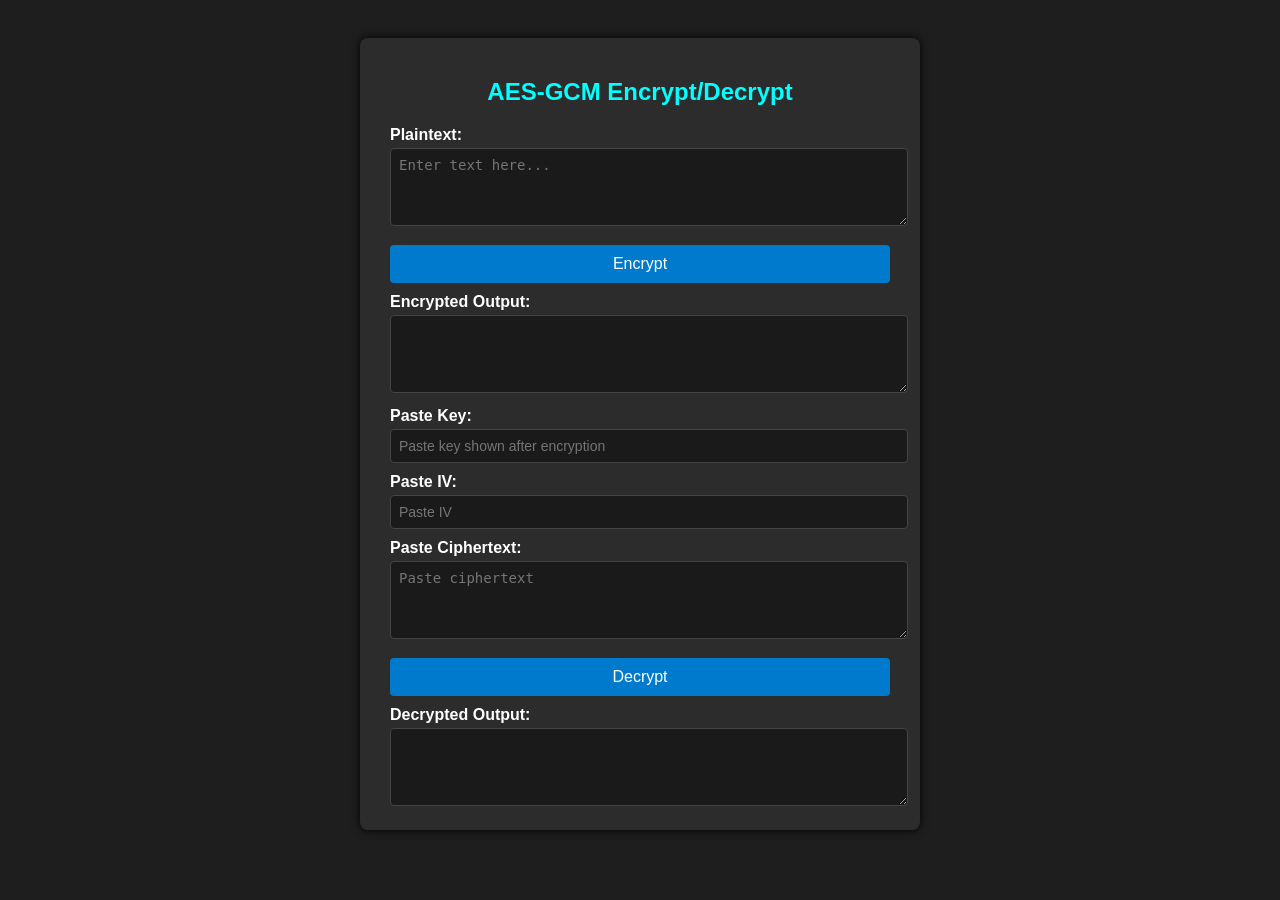
==== index.html @ a4bbe41b "C" ====
<!DOCTYPE html>
<html lang="en">
<head>
  <meta charset="UTF-8" />
  <title>AES-GCM Encrypt/Decrypt</title>
  <link rel="stylesheet" href="style.css" />
</head>
<body>
  <div class="container">
    <h2>AES-GCM Encrypt/Decrypt</h2>

    <label for="plaintext">Plaintext:</label>
    <textarea id="plaintext" placeholder="Enter text here..."></textarea>

    <button onclick="encrypt()">Encrypt</button>

    <label>Encrypted Output:</label>
    <textarea id="encryptedOutput" readonly></textarea>

    <label for="keyInput">Paste Key:</label>
    <input id="keyInput" type="text" placeholder="Paste key shown after encryption" />

    <label for="ivInput">Paste IV:</label>
    <input id="ivInput" type="text" placeholder="Paste IV" />

    <label for="cipherInput">Paste Ciphertext:</label>
    <textarea id="cipherInput" placeholder="Paste ciphertext"></textarea>

    <button onclick="decrypt()">Decrypt</button>

    <label>Decrypted Output:</label>
    <textarea id="decryptedOutput" readonly></textarea>
  </div>

  <script src="encrypt.js"></script>
</body>
</html>
---- style.css ----
body {
  background-color: #1e1e1e;
  color: #ffffff;
  font-family: "Segoe UI", sans-serif;
  display: flex;
  justify-content: center;
  padding-top: 30px;
}

.container {
  background-color: #2c2c2c;
  padding: 20px 30px;
  border-radius: 8px;
  width: 500px;
  box-shadow: 0 0 10px #000;
}

h2 {
  text-align: center;
  color: #00ffff;
}

label {
  display: block;
  margin-top: 10px;
  font-weight: bold;
}

input, textarea {
  width: 100%;
  background-color: #1a1a1a;
  border: 1px solid #444;
  color: #eee;
  padding: 8px;
  margin-top: 4px;
  border-radius: 4px;
  font-size: 14px;
  resize: vertical;
}

textarea {
  min-height: 60px;
}

button {
  width: 100%;
  margin-top: 15px;
  background-color: #007acc;
  color: white;
  border: none;
  padding: 10px;
  border-radius: 4px;
  font-size: 16px;
  cursor: pointer;
}

button:hover {
  background-color: #005f99;
}
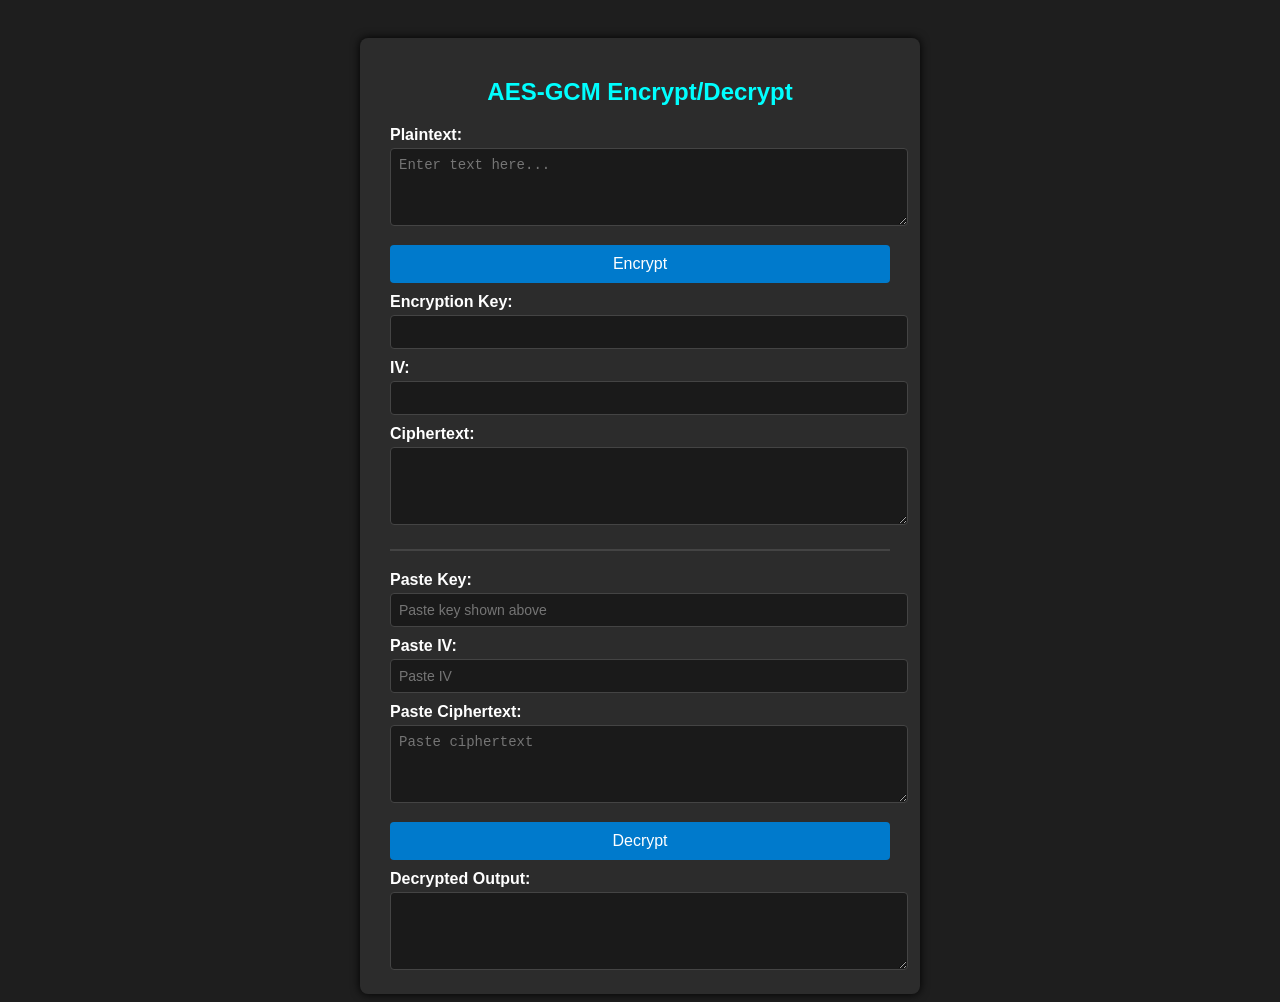
==== commit 326944d3: "C" ====
--- a/index.html
+++ b/index.html
@@ -14,11 +14,19 @@
 
     <button onclick="encrypt()">Encrypt</button>
 
-    <label>Encrypted Output:</label>
-    <textarea id="encryptedOutput" readonly></textarea>
+    <label for="keyBox">Encryption Key:</label>
+    <input id="keyBox" type="text" readonly />
+
+    <label for="ivBox">IV:</label>
+    <input id="ivBox" type="text" readonly />
+
+    <label for="cipherBox">Ciphertext:</label>
+    <textarea id="cipherBox" readonly></textarea>
+
+    <hr style="margin: 20px 0; border: 1px solid #444;" />
 
     <label for="keyInput">Paste Key:</label>
-    <input id="keyInput" type="text" placeholder="Paste key shown after encryption" />
+    <input id="keyInput" type="text" placeholder="Paste key shown above" />
 
     <label for="ivInput">Paste IV:</label>
     <input id="ivInput" type="text" placeholder="Paste IV" />
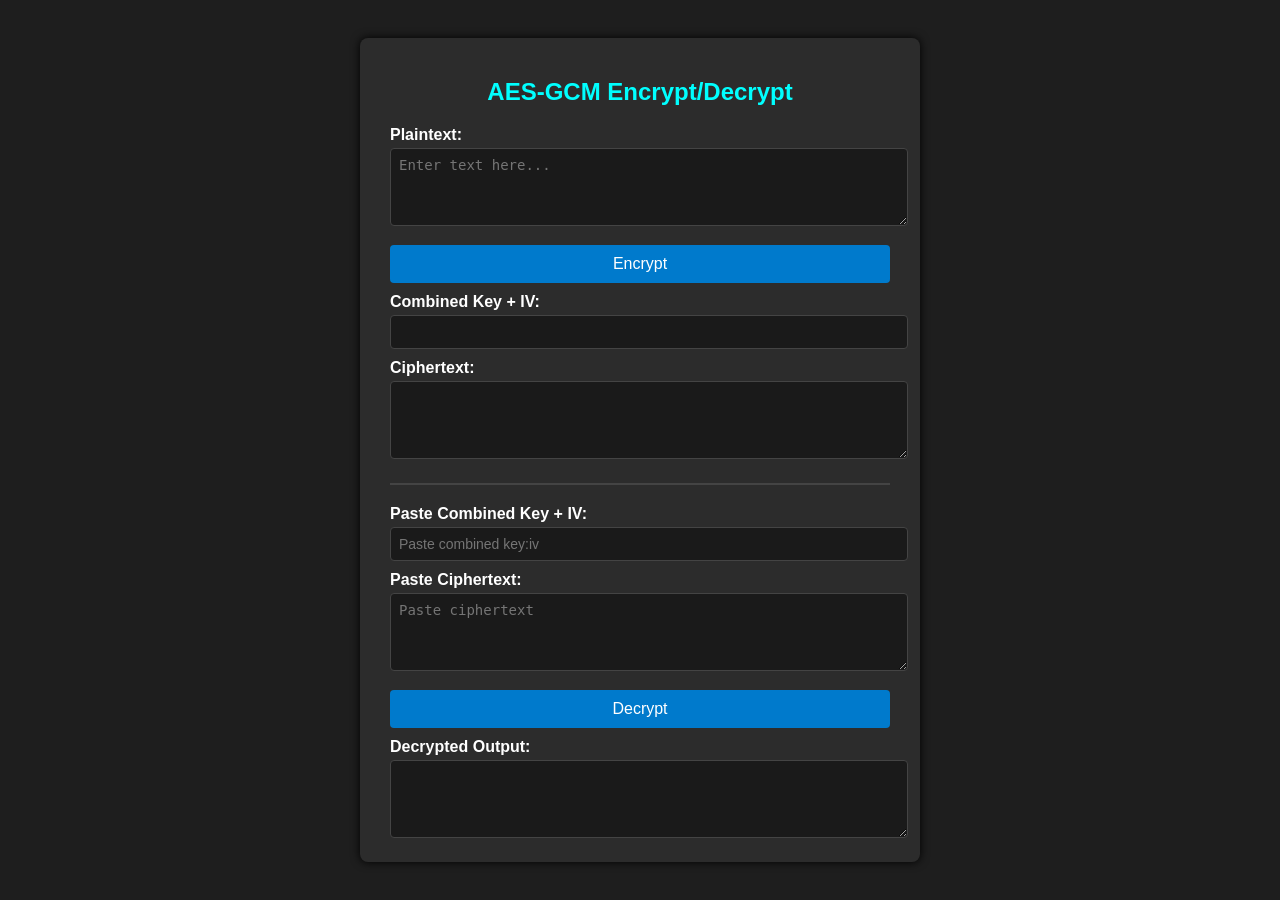
==== commit 0678f07e: "C" ====
--- a/index.html
+++ b/index.html
@@ -14,22 +14,16 @@
 
     <button onclick="encrypt()">Encrypt</button>
 
-    <label for="keyBox">Encryption Key:</label>
-    <input id="keyBox" type="text" readonly />
-
-    <label for="ivBox">IV:</label>
-    <input id="ivBox" type="text" readonly />
+    <label for="keyIvBox">Combined Key + IV:</label>
+    <input id="keyIvBox" type="text" readonly />
 
     <label for="cipherBox">Ciphertext:</label>
     <textarea id="cipherBox" readonly></textarea>
 
     <hr style="margin: 20px 0; border: 1px solid #444;" />
 
-    <label for="keyInput">Paste Key:</label>
-    <input id="keyInput" type="text" placeholder="Paste key shown above" />
-
-    <label for="ivInput">Paste IV:</label>
-    <input id="ivInput" type="text" placeholder="Paste IV" />
+    <label for="combinedInput">Paste Combined Key + IV:</label>
+    <input id="combinedInput" type="text" placeholder="Paste combined key:iv" />
 
     <label for="cipherInput">Paste Ciphertext:</label>
     <textarea id="cipherInput" placeholder="Paste ciphertext"></textarea>
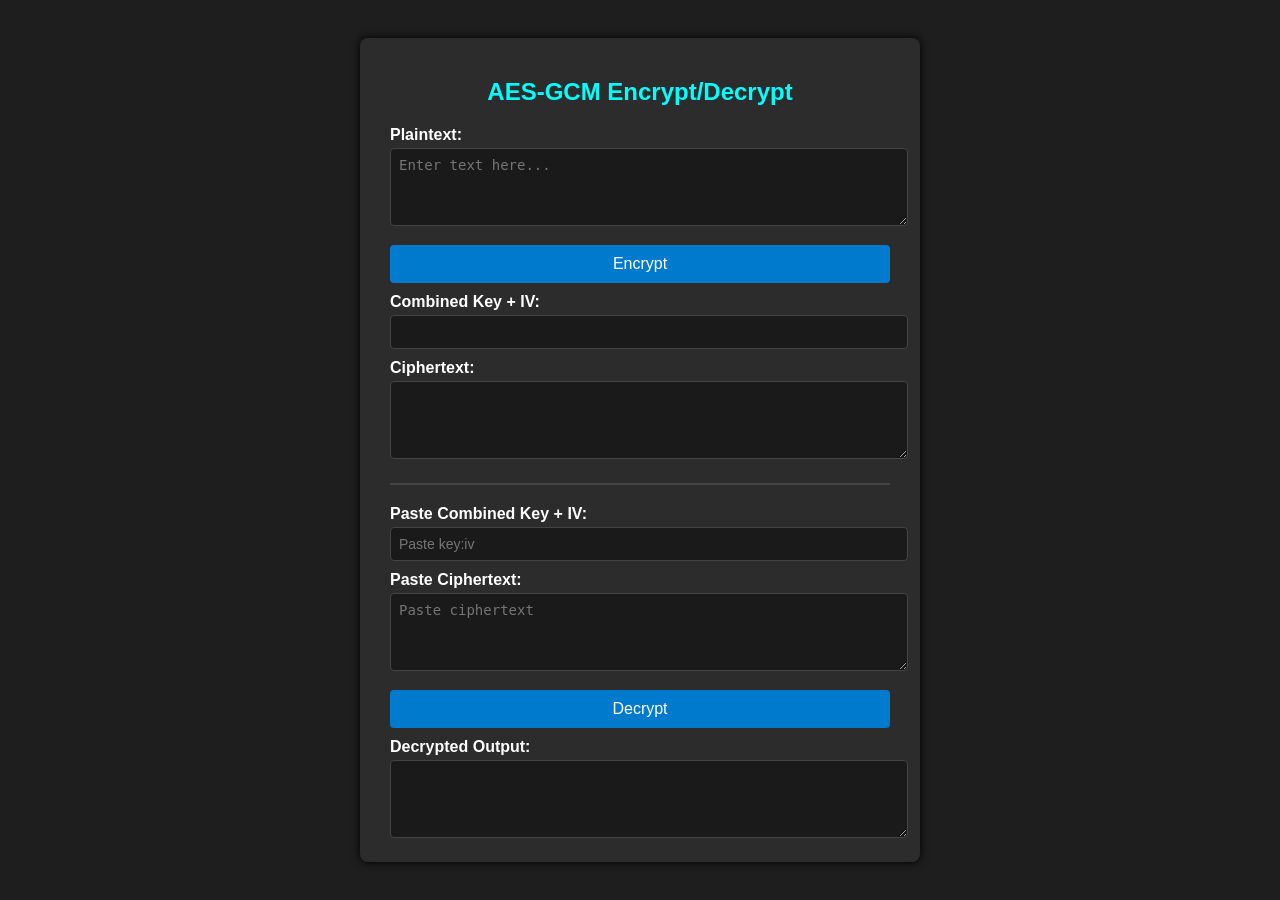
==== commit df406c39: "C" ====
--- a/index.html
+++ b/index.html
@@ -23,7 +23,7 @@
     <hr style="margin: 20px 0; border: 1px solid #444;" />
 
     <label for="combinedInput">Paste Combined Key + IV:</label>
-    <input id="combinedInput" type="text" placeholder="Paste combined key:iv" />
+    <input id="combinedInput" type="text" placeholder="Paste key:iv" />
 
     <label for="cipherInput">Paste Ciphertext:</label>
     <textarea id="cipherInput" placeholder="Paste ciphertext"></textarea>
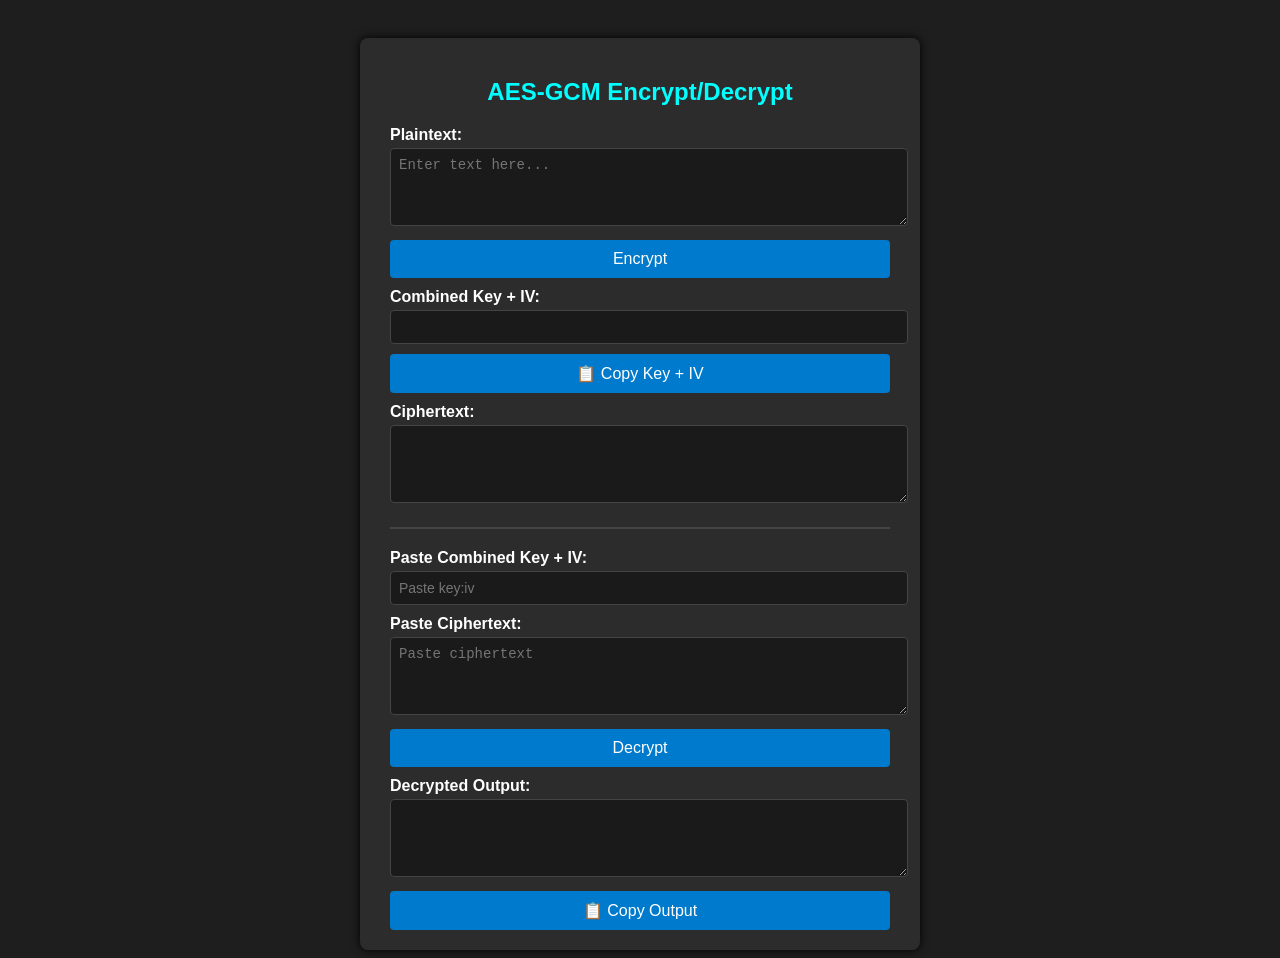
==== commit 6d2eee3c: "Combined code" ====
--- a/index.html
+++ b/index.html
@@ -3,7 +3,67 @@
 <head>
   <meta charset="UTF-8" />
   <title>AES-GCM Encrypt/Decrypt</title>
-  <link rel="stylesheet" href="style.css" />
+  <style>
+    body {
+      background-color: #1e1e1e;
+      color: #ffffff;
+      font-family: "Segoe UI", sans-serif;
+      display: flex;
+      justify-content: center;
+      padding-top: 30px;
+    }
+
+    .container {
+      background-color: #2c2c2c;
+      padding: 20px 30px;
+      border-radius: 8px;
+      width: 500px;
+      box-shadow: 0 0 10px #000;
+    }
+
+    h2 {
+      text-align: center;
+      color: #00ffff;
+    }
+
+    label {
+      display: block;
+      margin-top: 10px;
+      font-weight: bold;
+    }
+
+    input, textarea {
+      width: 100%;
+      background-color: #1a1a1a;
+      border: 1px solid #444;
+      color: #eee;
+      padding: 8px;
+      margin-top: 4px;
+      border-radius: 4px;
+      font-size: 14px;
+      resize: vertical;
+    }
+
+    textarea {
+      min-height: 60px;
+    }
+
+    button {
+      width: 100%;
+      margin-top: 10px;
+      background-color: #007acc;
+      color: white;
+      border: none;
+      padding: 10px;
+      border-radius: 4px;
+      font-size: 16px;
+      cursor: pointer;
+    }
+
+    button:hover {
+      background-color: #005f99;
+    }
+  </style>
 </head>
 <body>
   <div class="container">
@@ -11,11 +71,11 @@
 
     <label for="plaintext">Plaintext:</label>
     <textarea id="plaintext" placeholder="Enter text here..."></textarea>
-
     <button onclick="encrypt()">Encrypt</button>
 
     <label for="keyIvBox">Combined Key + IV:</label>
     <input id="keyIvBox" type="text" readonly />
+    <button onclick="copyToClipboard('keyIvBox')">📋 Copy Key + IV</button>
 
     <label for="cipherBox">Ciphertext:</label>
     <textarea id="cipherBox" readonly></textarea>
@@ -32,8 +92,125 @@
 
     <label>Decrypted Output:</label>
     <textarea id="decryptedOutput" readonly></textarea>
+    <button onclick="copyToClipboard('decryptedOutput')">📋 Copy Output</button>
   </div>
 
-  <script src="encrypt.js"></script>
+  <script>
+    console.log("🔧 AES-GCM script loaded");
+
+    function strToBuf(str) {
+      return new TextEncoder().encode(str);
+    }
+
+    function bufToStr(buf) {
+      return new TextDecoder().decode(buf);
+    }
+
+    function bufToBase64(buffer) {
+      return btoa(String.fromCharCode(...new Uint8Array(buffer)));
+    }
+
+    function base64ToBuf(base64) {
+      return Uint8Array.from(atob(base64), c => c.charCodeAt(0));
+    }
+
+    async function generateKey() {
+      return await window.crypto.subtle.generateKey(
+        { name: "AES-GCM", length: 256 },
+        true,
+        ["encrypt", "decrypt"]
+      );
+    }
+
+    async function exportKey(key) {
+      const raw = await window.crypto.subtle.exportKey("raw", key);
+      return bufToBase64(raw);
+    }
+
+    async function importKey(base64Key) {
+      const raw = base64ToBuf(base64Key);
+      return await window.crypto.subtle.importKey(
+        "raw",
+        raw,
+        "AES-GCM",
+        true,
+        ["encrypt", "decrypt"]
+      );
+    }
+
+    async function encrypt() {
+      const plaintext = document.getElementById("plaintext").value.trim();
+      if (!plaintext) return alert("⚠ Please enter some text to encrypt.");
+
+      try {
+        const iv = window.crypto.getRandomValues(new Uint8Array(12));
+        const key = await generateKey();
+        const encrypted = await window.crypto.subtle.encrypt(
+          { name: "AES-GCM", iv },
+          key,
+          strToBuf(plaintext)
+        );
+
+        const keyBase64 = await exportKey(key);
+        const ivBase64 = bufToBase64(iv);
+        const cipherBase64 = bufToBase64(encrypted);
+        const combined = keyBase64 + ":" + ivBase64;
+
+        document.getElementById("keyIvBox").value = combined;
+        document.getElementById("cipherBox").value = cipherBase64;
+        document.getElementById("combinedInput").value = combined;
+        document.getElementById("cipherInput").value = cipherBase64;
+      } catch (error) {
+        alert("❌ Encryption error: " + error.message);
+      }
+    }
+
+    async function decrypt() {
+      const combined = document.getElementById("combinedInput").value.trim();
+      const cipherBase64 = document.getElementById("cipherInput").value.trim();
+
+      if (!combined || !cipherBase64)
+        return alert("⚠ Please fill in both the combined key+IV and ciphertext.");
+
+      try {
+        const [keyBase64, ivBase64] = combined.split(":");
+        if (!keyBase64 || !ivBase64)
+          throw new Error("Invalid format. Use key:iv");
+
+        const key = await importKey(keyBase64);
+        const iv = base64ToBuf(ivBase64);
+        const ciphertext = base64ToBuf(cipherBase64);
+
+        const decrypted = await window.crypto.subtle.decrypt(
+          { name: "AES-GCM", iv },
+          key,
+          ciphertext
+        );
+
+        document.getElementById("decryptedOutput").value = bufToStr(decrypted);
+      } catch (err) {
+        document.getElementById("decryptedOutput").value =
+          "❌ Decryption failed: " + err.message;
+      }
+    }
+
+    function copyToClipboard(elementId) {
+      const el = document.getElementById(elementId);
+      if (!el) return alert("⚠ Field not found!");
+
+      el.select?.();
+      el.setSelectionRange?.(0, 99999);
+
+      try {
+        navigator.clipboard.writeText(el.value || el.innerText).then(() => {
+          alert("✅ Copied to clipboard!");
+        }).catch(err => {
+          alert("❌ Clipboard copy failed: " + err.message);
+        });
+      } catch (err) {
+        alert("❌ Copy not supported in this browser.");
+      }
+    }
+  </script>
 </body>
 </html>
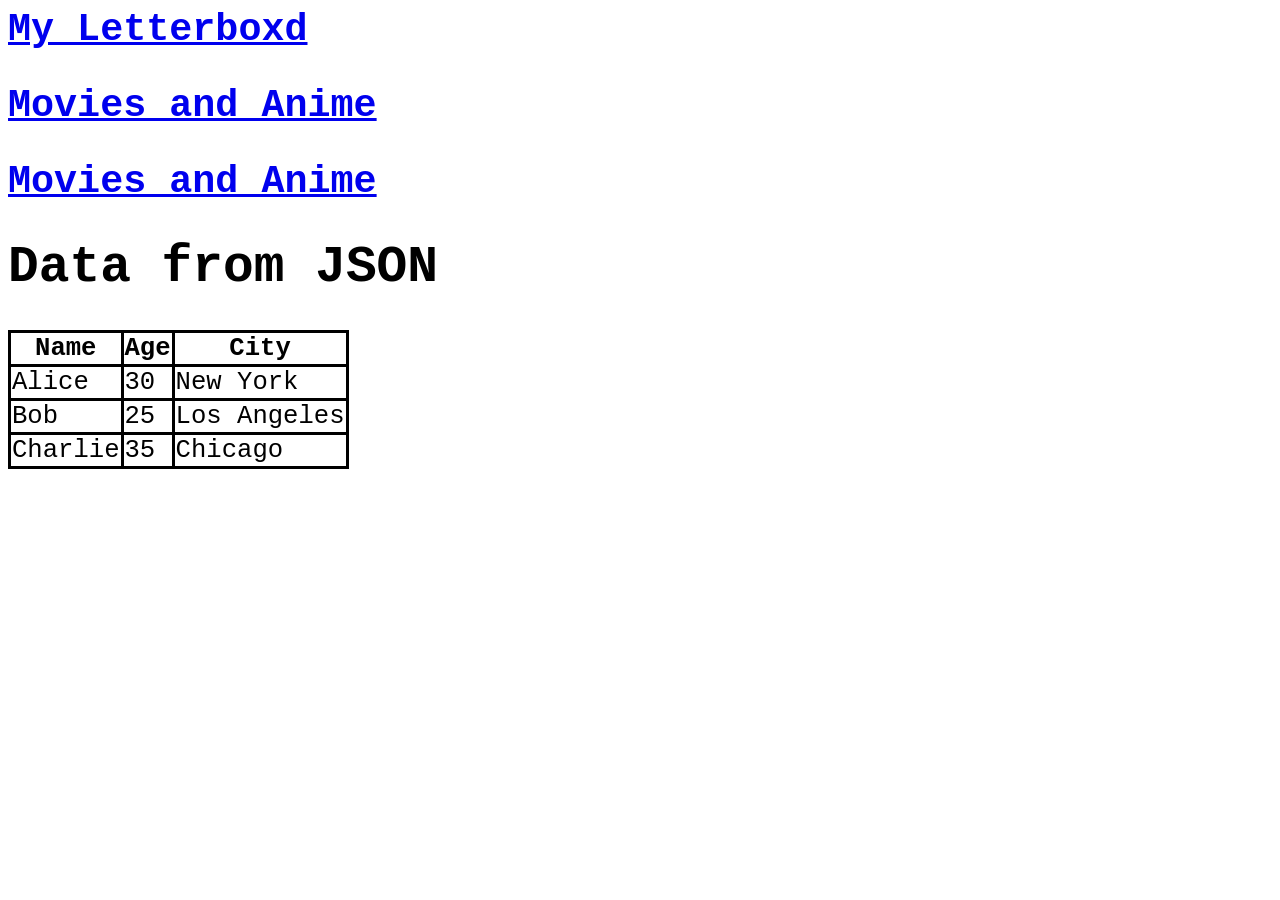
==== commit 84e0f643: "C" ====
--- a/index.html
+++ b/index.html
@@ -1,216 +1,64 @@
-<!DOCTYPE html>
-<html lang="en">
-<head>
-  <meta charset="UTF-8" />
-  <title>AES-GCM Encrypt/Decrypt</title>
-  <style>
-    body {
-      background-color: #1e1e1e;
-      color: #ffffff;
-      font-family: "Segoe UI", sans-serif;
-      display: flex;
-      justify-content: center;
-      padding-top: 30px;
-    }
-
-    .container {
-      background-color: #2c2c2c;
-      padding: 20px 30px;
-      border-radius: 8px;
-      width: 500px;
-      box-shadow: 0 0 10px #000;
-    }
-
-    h2 {
-      text-align: center;
-      color: #00ffff;
-    }
-
-    label {
-      display: block;
-      margin-top: 10px;
-      font-weight: bold;
-    }
-
-    input, textarea {
-      width: 100%;
-      background-color: #1a1a1a;
-      border: 1px solid #444;
-      color: #eee;
-      padding: 8px;
-      margin-top: 4px;
-      border-radius: 4px;
-      font-size: 14px;
-      resize: vertical;
-    }
-
-    textarea {
-      min-height: 60px;
-    }
-
-    button {
-      width: 100%;
-      margin-top: 10px;
-      background-color: #007acc;
-      color: white;
-      border: none;
-      padding: 10px;
-      border-radius: 4px;
-      font-size: 16px;
-      cursor: pointer;
-    }
-
-    button:hover {
-      background-color: #005f99;
-    }
-  </style>
-</head>
-<body>
-  <div class="container">
-    <h2>AES-GCM Encrypt/Decrypt</h2>
-
-    <label for="plaintext">Plaintext:</label>
-    <textarea id="plaintext" placeholder="Enter text here..."></textarea>
-    <button onclick="encrypt()">Encrypt</button>
-
-    <label for="keyIvBox">Combined Key + IV:</label>
-    <input id="keyIvBox" type="text" readonly />
-    <button onclick="copyToClipboard('keyIvBox')">📋 Copy Key + IV</button>
-
-    <label for="cipherBox">Ciphertext:</label>
-    <textarea id="cipherBox" readonly></textarea>
-
-    <hr style="margin: 20px 0; border: 1px solid #444;" />
-
-    <label for="combinedInput">Paste Combined Key + IV:</label>
-    <input id="combinedInput" type="text" placeholder="Paste key:iv" />
-
-    <label for="cipherInput">Paste Ciphertext:</label>
-    <textarea id="cipherInput" placeholder="Paste ciphertext"></textarea>
-
-    <button onclick="decrypt()">Decrypt</button>
-
-    <label>Decrypted Output:</label>
-    <textarea id="decryptedOutput" readonly></textarea>
-    <button onclick="copyToClipboard('decryptedOutput')">📋 Copy Output</button>
-  </div>
-
-  <script>
-    console.log("🔧 AES-GCM script loaded");
-
-    function strToBuf(str) {
-      return new TextEncoder().encode(str);
-    }
-
-    function bufToStr(buf) {
-      return new TextDecoder().decode(buf);
-    }
-
-    function bufToBase64(buffer) {
-      return btoa(String.fromCharCode(...new Uint8Array(buffer)));
-    }
-
-    function base64ToBuf(base64) {
-      return Uint8Array.from(atob(base64), c => c.charCodeAt(0));
-    }
-
-    async function generateKey() {
-      return await window.crypto.subtle.generateKey(
-        { name: "AES-GCM", length: 256 },
-        true,
-        ["encrypt", "decrypt"]
-      );
-    }
-
-    async function exportKey(key) {
-      const raw = await window.crypto.subtle.exportKey("raw", key);
-      return bufToBase64(raw);
-    }
-
-    async function importKey(base64Key) {
-      const raw = base64ToBuf(base64Key);
-      return await window.crypto.subtle.importKey(
-        "raw",
-        raw,
-        "AES-GCM",
-        true,
-        ["encrypt", "decrypt"]
-      );
-    }
-
-    async function encrypt() {
-      const plaintext = document.getElementById("plaintext").value.trim();
-      if (!plaintext) return alert("⚠ Please enter some text to encrypt.");
-
-      try {
-        const iv = window.crypto.getRandomValues(new Uint8Array(12));
-        const key = await generateKey();
-        const encrypted = await window.crypto.subtle.encrypt(
-          { name: "AES-GCM", iv },
-          key,
-          strToBuf(plaintext)
-        );
-
-        const keyBase64 = await exportKey(key);
-        const ivBase64 = bufToBase64(iv);
-        const cipherBase64 = bufToBase64(encrypted);
-        const combined = keyBase64 + ":" + ivBase64;
-
-        document.getElementById("keyIvBox").value = combined;
-        document.getElementById("cipherBox").value = cipherBase64;
-        document.getElementById("combinedInput").value = combined;
-        document.getElementById("cipherInput").value = cipherBase64;
-      } catch (error) {
-        alert("❌ Encryption error: " + error.message);
-      }
-    }
-
-    async function decrypt() {
-      const combined = document.getElementById("combinedInput").value.trim();
-      const cipherBase64 = document.getElementById("cipherInput").value.trim();
-
-      if (!combined || !cipherBase64)
-        return alert("⚠ Please fill in both the combined key+IV and ciphertext.");
-
-      try {
-        const [keyBase64, ivBase64] = combined.split(":");
-        if (!keyBase64 || !ivBase64)
-          throw new Error("Invalid format. Use key:iv");
-
-        const key = await importKey(keyBase64);
-        const iv = base64ToBuf(ivBase64);
-        const ciphertext = base64ToBuf(cipherBase64);
-
-        const decrypted = await window.crypto.subtle.decrypt(
-          { name: "AES-GCM", iv },
-          key,
-          ciphertext
-        );
-
-        document.getElementById("decryptedOutput").value = bufToStr(decrypted);
-      } catch (err) {
-        document.getElementById("decryptedOutput").value =
-          "❌ Decryption failed: " + err.message;
-      }
-    }
-
-    function copyToClipboard(elementId) {
-      const el = document.getElementById(elementId);
-      if (!el) return alert("⚠ Field not found!");
-
-      el.select?.();
-      el.setSelectionRange?.(0, 99999);
-
-      try {
-        navigator.clipboard.writeText(el.value || el.innerText).then(() => {
-          alert("✅ Copied to clipboard!");
-        }).catch(err => {
-          alert("❌ Clipboard copy failed: " + err.message);
-        });
-      } catch (err) {
-        alert("❌ Copy not supported in this browser.");
-      }
-    }
-  </script>
-</body>
+<html>
+
+<head>
+    <title>Home</title>
+    <style>
+        body {
+            font-size: 2vw;
+            font-family: 'Courier New', monospace;
+        }
+
+        table,
+        th,
+        td {
+            font-size: 2vw;
+            border: 3px solid black;
+            border-collapse: collapse;
+        }
+    </style>
+</head>
+
+<body>
+
+    <h2><a href="https://letterboxd.com/rosesaredumb/">My Letterboxd</a></h2>
+    <h2><a href="https://rosesaredumb.github.io/website/bros.html">Movies and Anime</a></h2>
+    <h2><a href="https://rosesaredumb.github.io/website/cracker.html">Movies and Anime</a></h2>
+
+</body>
+
+<body>
+    <h1>Data from JSON</h1>
+    <table id="data-table">
+        <thead>
+            <tr>
+                <th>Name</th>
+                <th>Age</th>
+                <th>City</th>
+            </tr>
+        </thead>
+        <tbody>
+            <!-- Data will be inserted here -->
+        </tbody>
+    </table>
+
+    <script>
+        // Fetch JSON data
+        fetch('data.json')
+            .then(response => response.json())
+            .then(data => {
+                const tableBody = document.getElementById('data-table').querySelector('tbody');
+                data.forEach(item => {
+                    const row = document.createElement('tr');
+                    row.innerHTML = `
+                        <td>${item.name}</td>
+                        <td>${item.age}</td>
+                        <td>${item.city}</td>
+                    `;
+                    tableBody.appendChild(row);
+                });
+            })
+            .catch(error => console.error('Error fetching data:', error));
+    </script>
+</body>
+
 </html>
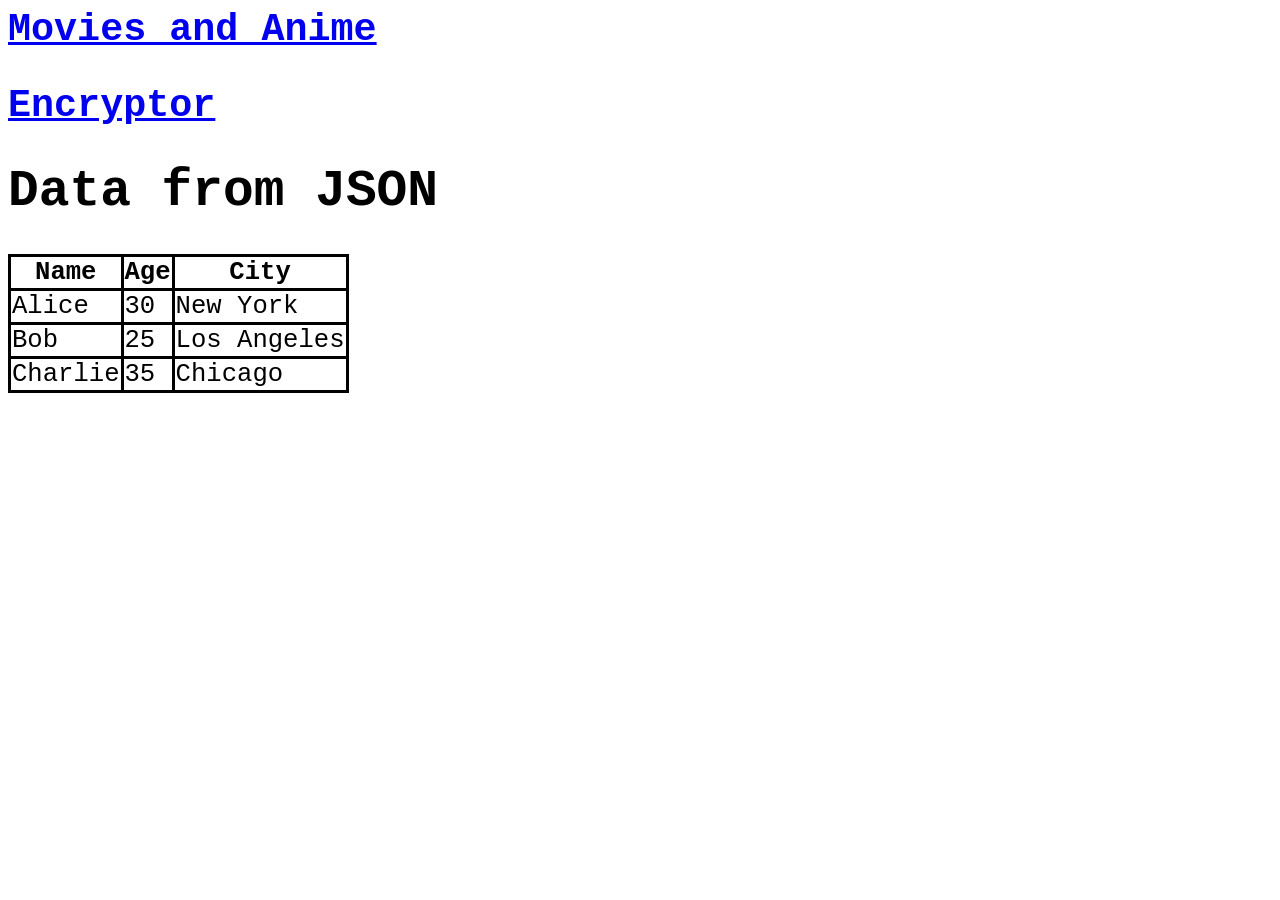
==== commit be0aa496: "C" ====
--- a/index.html
+++ b/index.html
@@ -20,9 +20,9 @@
 
 <body>
 
-    <h2><a href="https://letterboxd.com/rosesaredumb/">My Letterboxd</a></h2>
+    <!-- <h2><a href="https://letterboxd.com/rosesaredumb/">My Letterboxd</a></h2> -->
     <h2><a href="https://rosesaredumb.github.io/website/bros.html">Movies and Anime</a></h2>
-    <h2><a href="https://rosesaredumb.github.io/website/cracker.html">Movies and Anime</a></h2>
+    <h2><a href="https://rosesaredumb.github.io/website/cracker.html">Encryptor</a></h2>
 
 </body>
 
